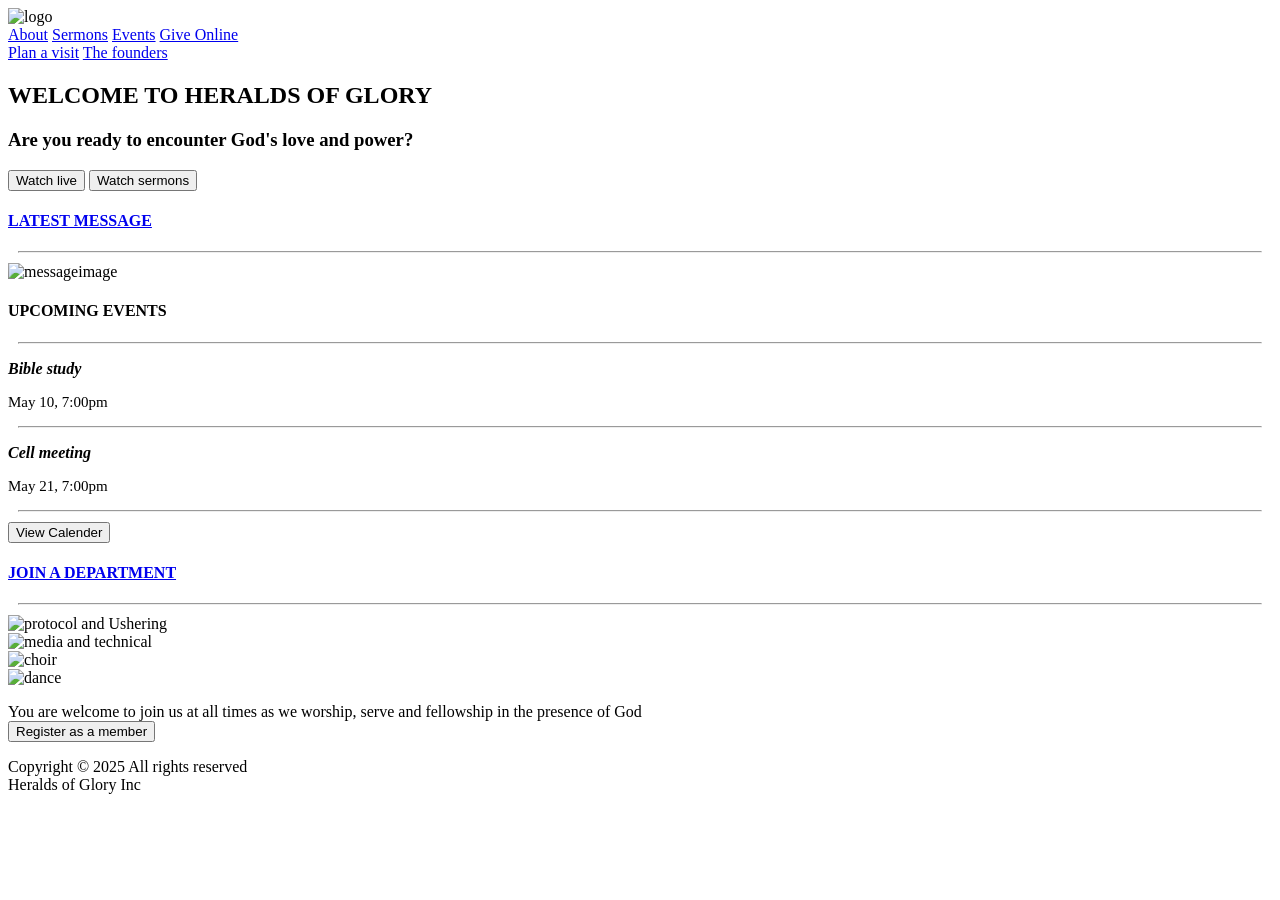
==== index.html @ 3feeace9 "Rename indexHeralds.html to index.html" ====
<!DOCTYPE html>
<html lang="en">
<head>
    <meta charset="UTF-8">
    <meta name="viewport" content="width=device-width, initial-scale=1.0">
    <link rel="stylesheet" href="Heraldsstyling.css">
    <link rel="preconnect" href="https://fonts.googleapis.com">
    <link rel="preconnect" href="https://fonts.gstatic.com" crossorigin>
    <title>Heralds of Glory</title>
</head>
<body>
    <section class="firstpartofpage">

        <header id="header" class="siteheader">

            <nav class="totalnavbar">                
                <img src="ChatGPT Image Mar 19, 2026, 03_43_56 PM.png" alt="logo" >
            
                <div id="navlinks">
                    <a href="#">About</a>
                    <a href="#">Sermons</a>
                    <a href="#">Events</a>
                    <a href="#">Give Online</a>
                </div>

                <div id="rightnavlinks">
                    <a href="#" style= " border-radius: 5px; text-decoration: underline;">Plan a visit</a>
                    <a href="#" style= "border-radius: 10%;text-decoration: underline;">The founders</a>
                </div>
            </nav>
        </header>

        <div class="siteinfo">
            <h1 id="welcomemsg">WELCOME TO HERALDS OF GLORY</h1>
             <h3 id="empowermentmsg">
                Are you ready to encounter God's love and power?
             </h3>

            <div class="welcomebtns">
                <button id="livebtn">Watch live</button>
                 <button id="sermonsbtn">Watch sermons</button>
            </div>             
        </div>
    </section>    
    
    <section class="lastpartofpage">
        <div class="newmsg">
            <a href="#" class="invitelinks" > <h4>LATEST MESSAGE</h4> </a> <hr style="margin: 10px;"> 
            <img src="finding hope in difficult times.png" alt="messageimage">  
        </div>

        <div class="events">
            <h4>UPCOMING EVENTS</h4> <hr style="margin: 10px;">
            <p style="font-style: italic; font-weight: 800;">Bible study</p>
            <p style="font-size: 15px;">May 10, 7:00pm</p> <hr style="margin: 10px;">
            <p style="font-style: italic; font-weight: 800;">Cell meeting</p>
            <p style="font-size: 15px;">May 21, 7:00pm</p> <hr style="margin: 10px"> 
            <button class="allbtns" id="calenderbtn">View Calender</button>  
        </div>

        <div class="departments">
            <a href="#" class="invitelinks"><h4>JOIN A DEPARTMENT</h4></a> <hr style="margin: 10px;">

            <div class="departmentimges"> 
                <div id="protocol">
                    <img src="protocol.png" alt="protocol and Ushering">
                </div>
                
                <div id="media">
                    <img src="mediaandtech.png" alt="media and technical">
                </div>

                <div id="choir">
                    <img src="choir.png" alt="choir">
                </div>

                <div id="dance">
                    <img src="dance.png" alt="dance">
                </div>
            </div> 

        </div>
     </section>    
     
     
    <footer class="footer">
        <p>You are welcome to join us at all times as we worship, serve and fellowship in the presence of God <br> <button class="allbtns" id="registrationbtn"> Register as a member</button></p>
        <p>Copyright <span>&copy; 2025</span> All rights reserved <br>
            Heralds of Glory Inc
        </p>
    </footer>

</body>
</html>
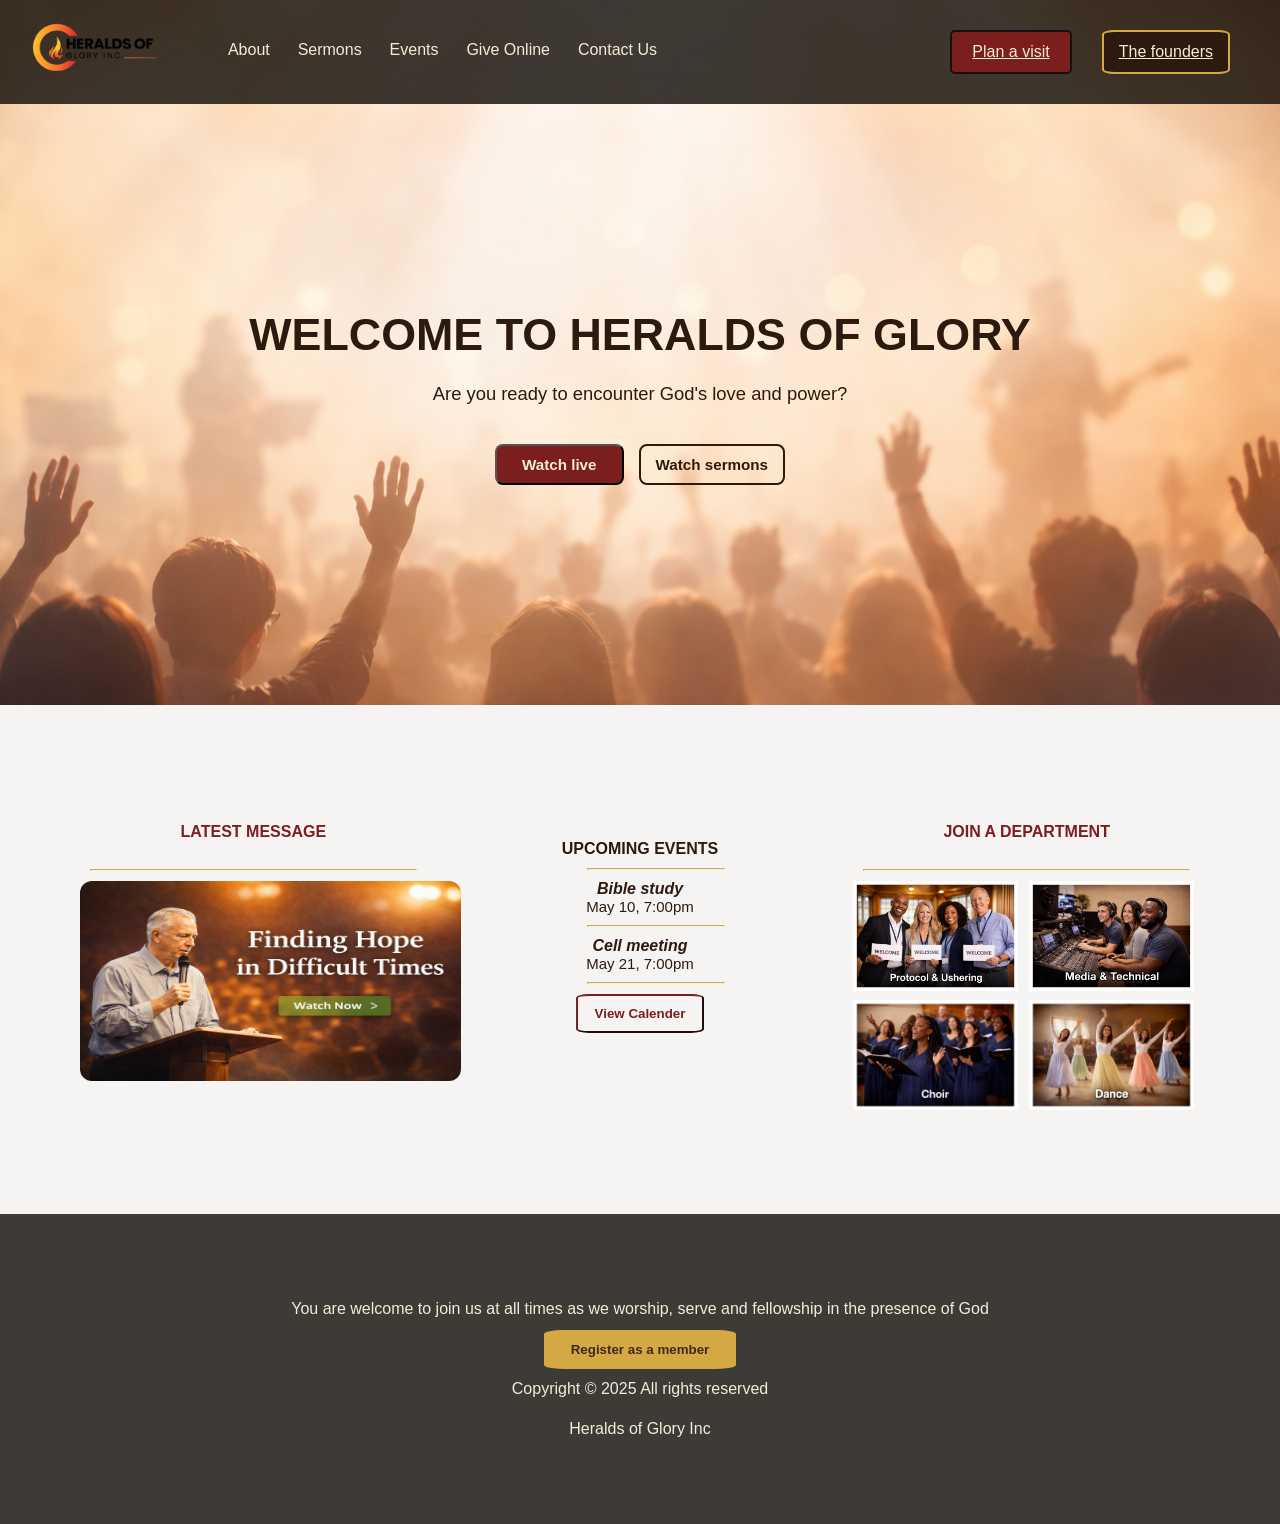
==== commit 701193a8: "resolved conflict" ====
--- a/index.html
+++ b/index.html
@@ -3,7 +3,7 @@
 <head>
     <meta charset="UTF-8">
     <meta name="viewport" content="width=device-width, initial-scale=1.0">
-    <link rel="stylesheet" href="Heraldsstyling.css">
+    <link rel="stylesheet" href="./css/heraldsstyling.css">
     <link rel="preconnect" href="https://fonts.googleapis.com">
     <link rel="preconnect" href="https://fonts.gstatic.com" crossorigin>
     <title>Heralds of Glory</title>
@@ -14,13 +14,14 @@
         <header id="header" class="siteheader">
 
             <nav class="totalnavbar">                
-                <img src="ChatGPT Image Mar 19, 2026, 03_43_56 PM.png" alt="logo" >
+                <img src="./heraldsImages/logo/ChatGPT Image Mar 19, 2026, 03_43_56 PM.png" alt="logo" >
             
                 <div id="navlinks">
                     <a href="#">About</a>
                     <a href="#">Sermons</a>
                     <a href="#">Events</a>
                     <a href="#">Give Online</a>
+                    <a href="contactUs.html">Contact Us</a>
                 </div>
 
                 <div id="rightnavlinks">
@@ -46,7 +47,7 @@
     <section class="lastpartofpage">
         <div class="newmsg">
             <a href="#" class="invitelinks" > <h4>LATEST MESSAGE</h4> </a> <hr style="margin: 10px;"> 
-            <img src="finding hope in difficult times.png" alt="messageimage">  
+            <img src="./heraldsImages/finding hope in difficult times.png" alt="messageimage">  
         </div>
 
         <div class="events">
@@ -63,26 +64,26 @@
 
             <div class="departmentimges"> 
                 <div id="protocol">
-                    <img src="protocol.png" alt="protocol and Ushering">
+                    <img src="./heraldsImages/department/protocol.jpeg" alt="protocol and Ushering">
                 </div>
                 
                 <div id="media">
-                    <img src="mediaandtech.png" alt="media and technical">
+                    <img src="./heraldsImages/department/media.jpeg" alt="media and technical">
                 </div>
 
                 <div id="choir">
-                    <img src="choir.png" alt="choir">
+                    <img src="./heraldsImages/department/choir.png" alt="choir">
                 </div>
 
                 <div id="dance">
-                    <img src="dance.png" alt="dance">
+                    <img src="./heraldsImages/department/dance.png" alt="dance">
                 </div>
             </div> 
 
         </div>
-     </section>    
+    </section>    
      
-     
+
     <footer class="footer">
         <p>You are welcome to join us at all times as we worship, serve and fellowship in the presence of God <br> <button class="allbtns" id="registrationbtn"> Register as a member</button></p>
         <p>Copyright <span>&copy; 2025</span> All rights reserved <br>
--- a/css/heraldsstyling.css
+++ b/css/heraldsstyling.css
@@ -0,0 +1,267 @@
+/* BODY */
+body {
+    /* background-image: url(backgroundheralds.png); */
+    background-size: cover;
+    background-attachment: fixed;
+    /* background-position: center; */
+    font-family: sans-serif;
+    color: #2C1A0E;
+}
+
+* {
+    margin: 0;
+    padding: 0;
+    box-sizing: border-box;
+}
+
+/* NAV AND NAVBAR */
+#rightnavlinks {
+    display: flex;
+    justify-content: flex-end;
+    gap: 30px;
+    width: 100%;
+    margin: 30px;
+    color: brown;
+}
+
+#navlinks {
+    display: flex;
+    justify-content: space-evenly;
+    width: 100%;
+    margin: 30px;
+}
+
+nav {
+    display: flex;
+    white-space: nowrap;
+    color: #111111;
+}
+
+nav a {
+    text-decoration: none;
+    transition: 0.1s;
+    color: #F5ECD7;
+}
+
+nav a:hover{
+    text-decoration: underline;
+    font-size: larger;
+    color: #C8922A;
+}
+
+.totalnavbar {
+    background-color: rgba(20, 15, 10, 0.82);
+    padding: 0px 20px;
+}
+
+#header > nav > img {
+    height: 100px;
+    width: auto;
+}
+
+#rightnavlinks > a:nth-child(1) {
+    border: #111111 solid 2px;
+    background-color: #7b1e1e;
+    padding: 0px 20px;
+    color: #F5ECD7;
+}
+
+#rightnavlinks > a:nth-child(2) {
+    border: #D4A843 solid 2px;
+    padding: 0px 15px;
+    background-color: #2C1A0E;
+    color: #F5ECD7;
+}
+
+#rightnavlinks > a:nth-child(2):hover {
+    background-color: #D4A843;
+    color: #2C1A0E;
+}
+
+#rightnavlinks > a:nth-child(1):hover {
+    background-color: transparent;
+}
+
+
+/* FIRST SECTION */
+.firstpartofpage {
+    line-height: 2px;
+    line-height: 40px;
+    background-image: url(../heraldsImages/backgroundheralds.png);
+    background-position: center;
+
+}
+
+.siteinfo {
+    text-align: center;
+    /* margin: 10px; */
+    padding: 200px 40px;
+    line-height: 60px;
+}
+
+#welcomemsg {
+    font-size: 2.8rem;
+    font-weight: 900;
+    color: #2C1A0E;
+}
+
+#empowermentmsg {
+    color: #2C1A0E;
+    font-size: 1.15rem;
+    font-weight: 500;
+}
+
+#livebtn {
+    font-size: 0.95rem;
+    border-radius: 8px;
+    cursor: pointer;
+    transition: 1s;
+    font-weight: 600;
+    color: #F5ECD7;
+    background-color: #7b1e1e;
+    padding: 10px 25px;
+}
+
+#livebtn:hover {
+    background-color: transparent;
+    color: #2C1A0E;
+    transition: 0.5s;
+}
+
+.welcomebtns {
+    display: flex;
+    justify-content: center;
+    gap: 15px;
+    padding: 20px;
+}
+
+#sermonsbtn {
+    font-size: 0.95rem;
+    border-radius: 8px;
+    cursor: pointer;
+    font-weight: 600;
+    color: #2C1A0E;
+    padding: 10px 15px;
+    background-color: transparent;
+    border: 2px solid #2C1A0E;
+}
+
+#sermonsbtn:hover {
+    background-color: #382e27;
+    color: #F5ECD7;
+    transition: 0.5s;
+}
+
+/* LAST PART */
+.lastpartofpage {
+    /* border-radius: 12px; */
+    display: grid;
+    grid-template-columns: repeat(3,1fr);
+    gap: 40px;
+    justify-content: space-evenly;
+    background-color:rgb(244, 240, 240, 0.8);
+    padding: 100px 80px;
+}
+
+.lastpartofpage h4 {
+    text-align: center;
+}
+
+.newmsg img {
+    width: 110%;
+    height: 200px;
+    border-radius: 12px;
+}
+
+.newmsg img:hover {
+    transform:scale(1.05) ;
+}
+
+.departmentimges img {
+    width: auto;
+    height: 110px;
+}
+
+.departmentimges img:hover{
+    transform:scale(1.05) ;
+}
+
+.departmentimges {
+    display: grid;
+    grid-template-columns: repeat(2,1fr);
+    grid-gap: 5px;
+}
+
+hr {
+   border-top:0.5px solid #D4A843;
+}
+
+.events {
+    text-align: center;
+    position: relative;
+    top: 35px;
+}
+
+.events hr{
+    position: relative;
+    left: 110px;
+    width: 40%;
+}
+
+.events button {
+    color: #7B1E1E;
+    border-color: #7B1E1E;
+    background-color: transparent;
+    border-radius: 10%;
+    padding: 10px 17px;
+    cursor: pointer;
+    font-weight: 700;
+}
+
+.events button:hover {
+    background-color: #7B1E1E;
+    color: #F5ECD7;
+    transition: 0.2s;
+}
+
+.invitelinks {
+    text-decoration: none;
+    padding: 10px 15px;
+    text-align: center;
+    color: #7B1E1E;
+}
+
+.invitelinks:hover {
+    font-size: large;
+    transition: 0.2s;
+}
+
+
+/* FOOTER */
+footer {
+    /* background-image: url(backgroundheralds.png); */
+    background-color: rgba(20, 15, 10, 0.82);
+    color: #F5ECD7;
+    text-align: center;
+    padding: 75px;
+    line-height: 40px;
+}
+
+footer button {
+    border: #D4A843 solid 2px;
+    padding: 0px 15px;
+    background-color: #D4A843;
+    color: #3D2B1F;
+    cursor: pointer;
+    border-radius: 10%;
+    padding: 10px 25px;
+    font-weight: 700;
+}
+
+footer button:hover {
+    text-decoration: underline;
+}
+
+@media screen and (m){
+    
+}
